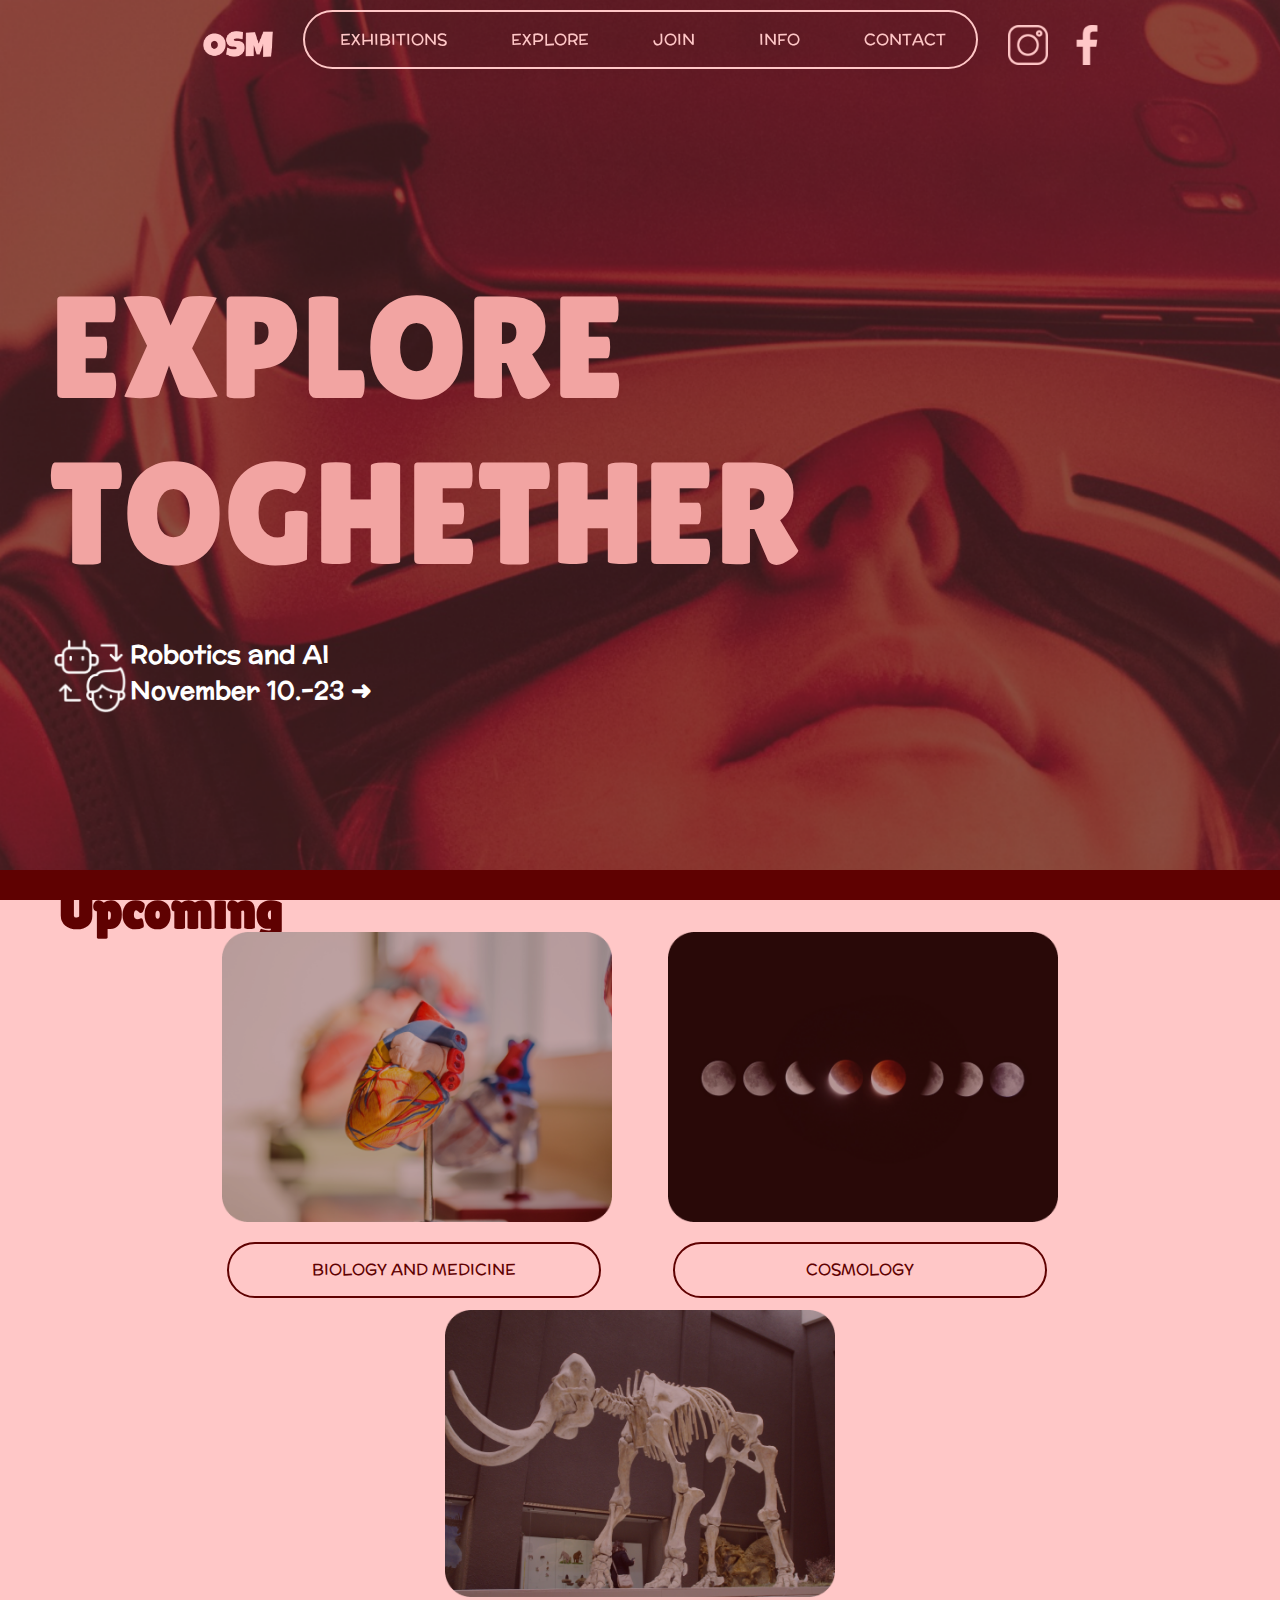
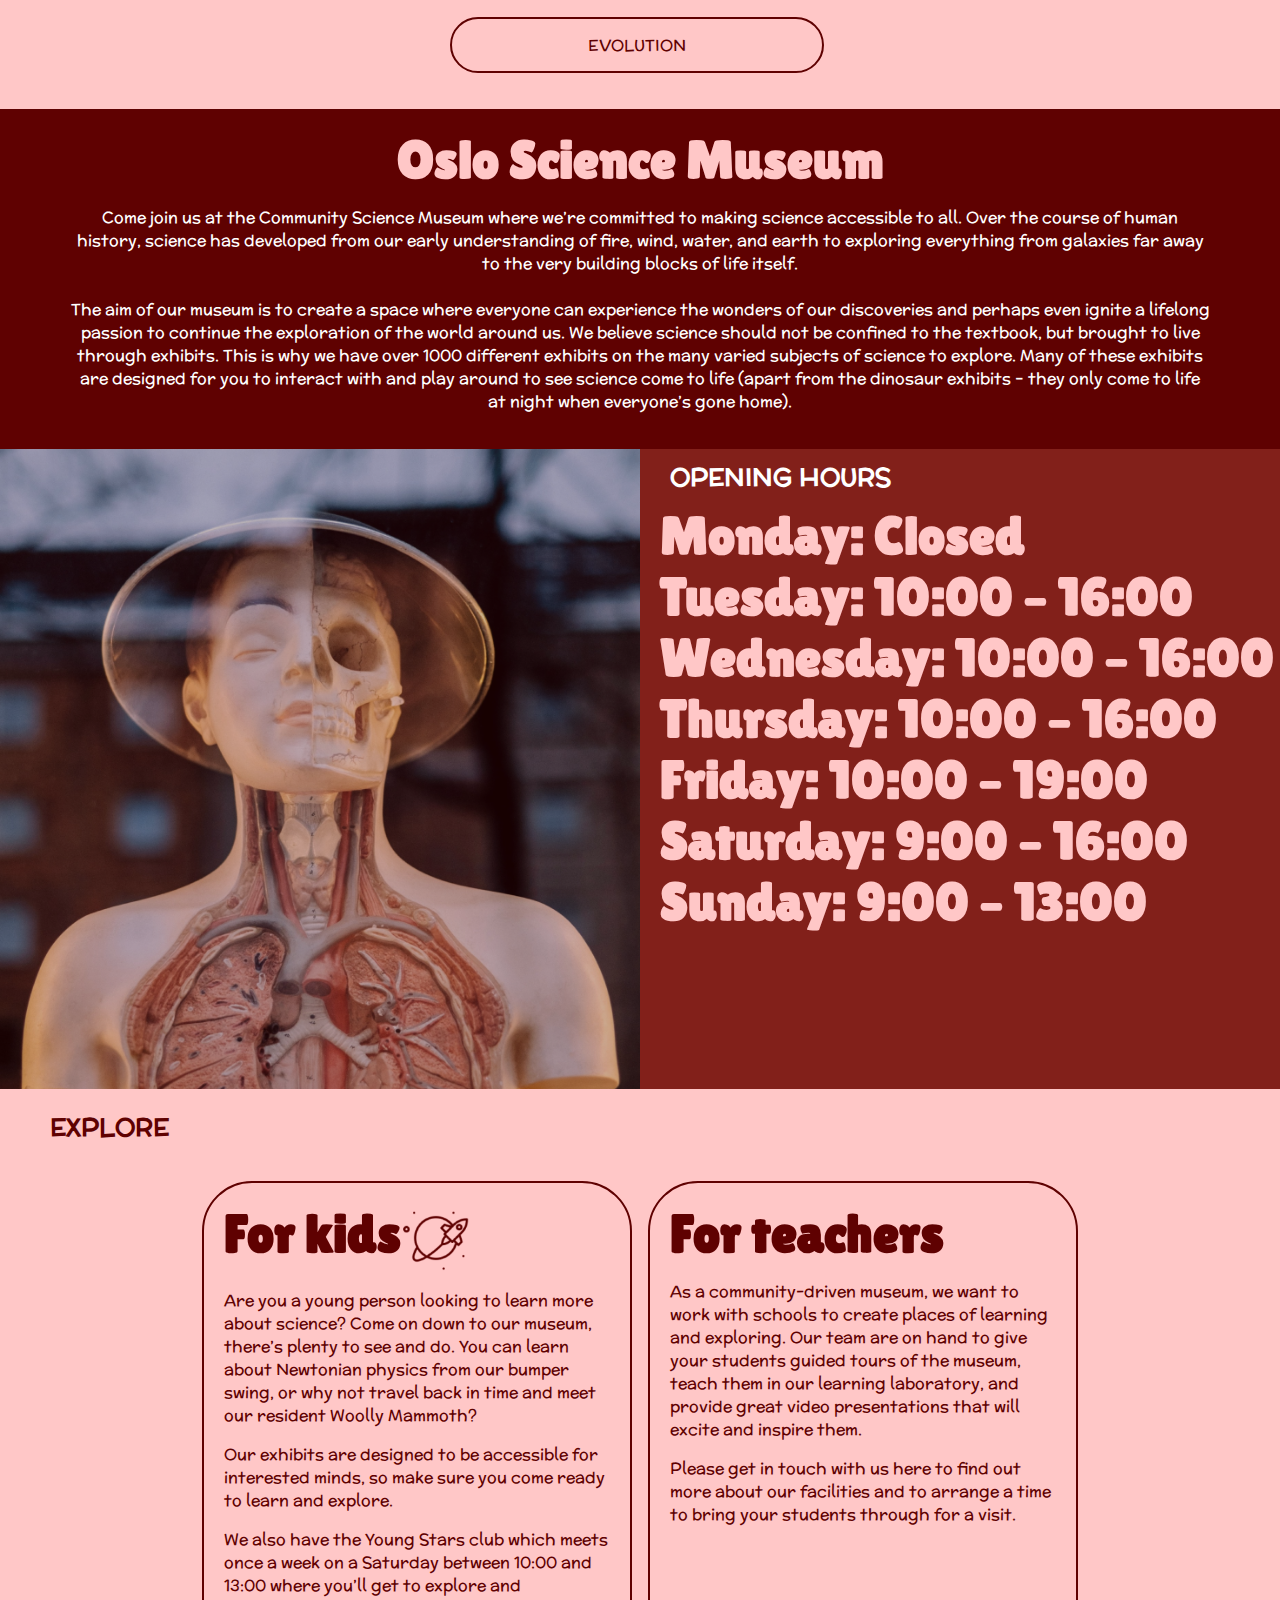
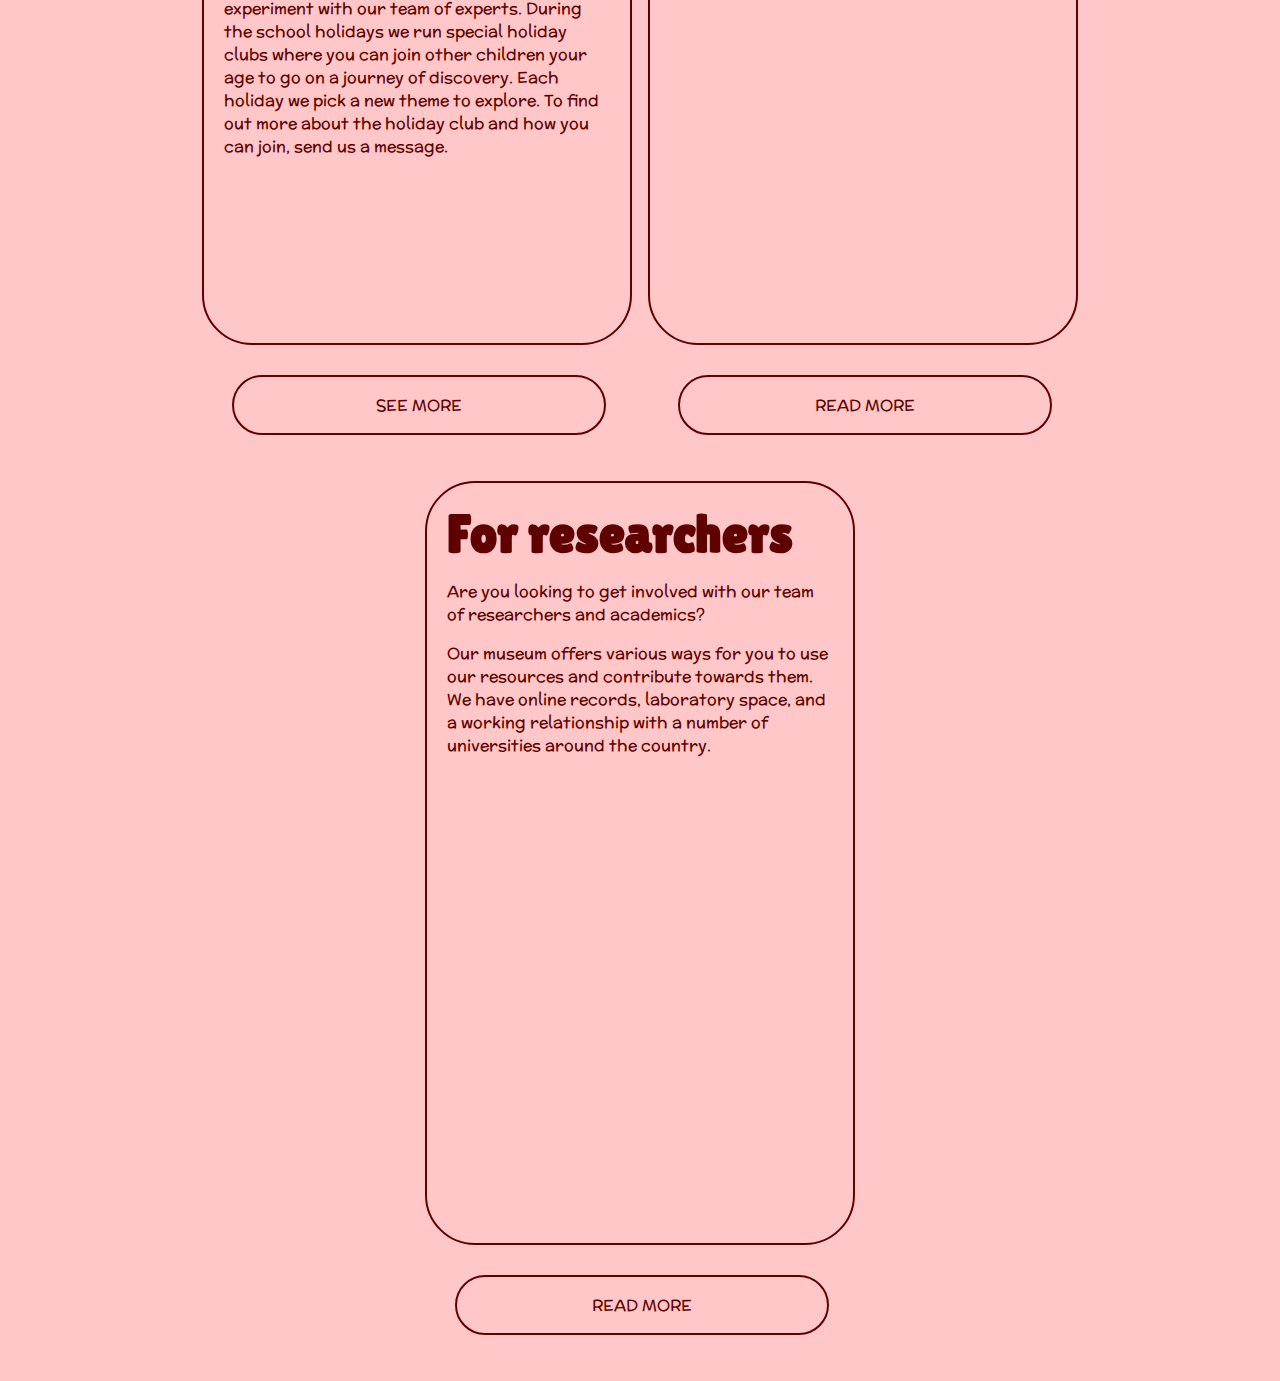
==== index.html @ ce7db131 "involved done" ====
<!DOCTYPE html>
<html lang="en">
<head>
    <meta charset="UTF-8">
    <meta name="viewport" content="width=device-width, initial-scale=1.0">
    <title>Oslo Science Museum</title>
    <link rel="icon" type="image/x-icon" href="img/favicon.png">
    <link rel="preconnect" href="https://fonts.googleapis.com">
<link rel="preconnect" href="https://fonts.gstatic.com" crossorigin>
<link href="https://fonts.googleapis.com/css2?family=Lilita+One&display=swap" rel="stylesheet">
<link rel="preconnect" href="https://fonts.googleapis.com">
<link rel="preconnect" href="https://fonts.gstatic.com" crossorigin>
<link href="https://fonts.googleapis.com/css2?family=McLaren&display=swap" rel="stylesheet">
<link rel="stylesheet" href="index.css">
<link rel="stylesheet" href="assets.css">
</head>
<body>
    <header>
    <div class="logo">
        <a href="index.html"><img src="img/OSM.png" alt="logo"></a>

    </div>
    <div class="header-nav">
   
        <nav>
        <ul>
          <li><a href="exhibitions.html">EXHIBITIONS</a></li>
          <li><a href="explore.html">EXPLORE</a></li>
          <li><a href="join.html">JOIN</a></li>
          <li><a href="#">INFO</a></li>
          <li><a href="#">CONTACT</a></li>
          
            </div>
            
        </ul>
        
      </nav>
     
    </div>
    <div class="icons">
        <div class ="icons-img">
        <img src="img/instagram 2.png" alt="instagram">
        <img src="img/facebook-app-symbol 2.png" alt="facebook">
    </div>
    </div>
</header>

<main>

    <div class="home-banner">
        <div class="home-banner-text">
            <h1>EXPLORE<br>TOGHETHER</h1>
        
        <div class="robot">
            <img src="img/roboticon.png" alt="robot">
            <h3>Robotics and AI <br>November 10.-23 ➜</h3>
         </div>
    </div>
    </div>
    

    

    <div class="upcoming-text"><h2>Upcoming</h2>
        
     <div class="upcoming-banner">
       <div class="upcoming-flex">
            <div class="upcoming-item"><h3>Jan 1.-30.</h3> <img src="img/heart.png" alt=""><a href="#" class="cta"> BIOLOGY AND MEDICINE</a></div>
            <div class="upcoming-item"><h3>Feb 1.-18.</h3><img src="img/solar.png" alt=""><a href="#" class="cta">COSMOLOGY</a></div>
            <div class="upcoming-item"><h3>Feb 19.-30.</h3><img src="img/ele.png" alt=""><a href="#" class="cta">EVOLUTION</a></div>
        </div>
    </div>
    
    

    <div class="oslo"> 
        <div class="oslo-text">
        <h2>Oslo Science Museum</h2>
        <p>Come join us at the Community Science Museum where we’re committed to making science accessible to all.
            Over the course of human history, science has developed from our early understanding of fire, wind, water, and earth to exploring everything from galaxies far away to the very building blocks of life itself.<br><br>
            
            The aim of our museum is to create a space where everyone can experience the wonders of our discoveries and perhaps even ignite a lifelong passion to continue the exploration of the world around us.
            We believe science should not be confined to the textbook, but brought to live through exhibits. This is why we have over 1000 different exhibits on the many varied subjects of science to explore. Many of these exhibits are designed for you to interact with and play around to see science come to life (apart from the dinosaur exhibits – they only come to life at night when everyone’s gone home).</p>
    </div>
</div>

    

<div class="opening">
    <div class="opening1"></div>
    <div class="opening2"> <h3>OPENING HOURS</h3>
      <h2>Monday: Closed<br>
        Tuesday: 10:00 – 16:00<br>
        Wednesday: 10:00 – 16:00<br>
        Thursday: 10:00 – 16:00<br>
        Friday: 10:00 – 19:00<br>
        Saturday: 9:00 – 16:00<br>
        Sunday: 9:00 – 13:00</h2></div>
    
</div>







<div class="explore"><h3>EXPLORE</h3>
    <div class="explore-flex">
        <div class="explore-item"><div class=explore-border><div class="explore-h2"><h2>For kids</h2><img src="img/space-travel 1.png" alt="space icon"></div><p>Are you a young person looking to learn more about science? Come on down to our museum, there’s plenty to see and do.
            You can learn about Newtonian physics from our bumper swing, or why not travel back in time and meet our resident Woolly Mammoth?</p>
            
             <p>Our exhibits are designed to be accessible for interested minds, so make sure you come ready to learn and explore.</p>
            
            <p>We also have the Young Stars club which meets once a week on a Saturday between 10:00 and 13:00 where you’ll get to explore and experiment with our team of experts.
            During the school holidays we run special holiday clubs where you can join other children your age to go on a journey of discovery. Each holiday we pick a new theme to explore. To find out more about the holiday club and how you can join, send us a message.</p></div> <a href="#" class="cta-ex"> SEE MORE</a></div>
            
        <div class="explore-item"><div class=explore-border><h2>For teachers</h2><p>As a community-driven museum, we want to work with schools to create places of learning and exploring. Our team are on hand to give your students guided tours of the museum, teach them in our learning laboratory, and provide great video presentations that will excite and inspire them.</p>

           <p>Please get in touch with us here to find out more about our facilities and to arrange a time to bring your students through for a visit.</p></div><a href="#" class="cta-ex">READ MORE</a></div>

           <div class="explore-item"><div class=explore-border><h2>For researchers</h2><p>Are you looking to get involved with our team of researchers and academics?</p>

            <p>Our museum offers various ways for you to use our resources and contribute towards them. We have online records, laboratory space, and a working relationship with a number of universities around the country.</p></div><a href="#" class="cta-ex">READ MORE</a></div>
     </div>
    </div>
    

    



    

    

    
</main>
    <footer>
       
        
    </footer>

    
</body>
</html>
---- index.css ----
body {
    
    margin: 0%;
    overflow-x: hidden;
  }






.home-banner {
    display: flex;
    background-image: url('img/homebanner.png'); 
    background-repeat: no-repeat;
    background-size: cover; 
    background-position: center; 
    align-items: center;
    height: 1100px; 
    color: white;
    position: absolute;
    top: 0px; 
    width: 100%;
}

.home-banner-text {
    margin-left: 50px;
    
    
}


.robot {
    display: flex;
    flex-direction: row;  
    margin-top: 40px;
    
   
   
}

.robot > img {
    width: auto;
    height: 80px;
  
    

}


.robot {
    width: auto;
    height: 200px;
}

.upcoming-text {
    position: relative;
    background-color: #FFC7C7;
    background-size: cover;
    height: 70px;
    top: 800px;
      
}

.upcoming-text > h2 {

   margin-left: 60px;
   
}

.upcoming-banner {
    display: flex;
    align-items: center;
    justify-content: center;
    
    background-color: #FFC7C7;
    min-height: 500px;
   
    
}



.upcoming-flex {
    display: flex;
    flex-wrap: wrap;
    gap: 1rem;
    padding: 1rem;
    min-width: 600px;
    align-items: center;
    justify-content: center;
}


.upcoming-item{
    width: 390px;
    height: auto;
    padding: 20px;
    

}


.upcoming-item >img{
    width: 390px;
    height: auto;
    margin-top: -80px;
    padding-bottom: 1rem;;
}

.upcoming-item >h3{
   
    margin-left: 20px;
   
  

}



.oslo{
    background-color: #5F0101;
    text-align: center;
    
   
}

.oslo-text{
    padding: 20px;
    margin-inline: 50px;
}

.oslo-text >h2 {
    color: #FFC7C7;
}

.oslo-text >p {
    color: #FFF;
}

.opening{
    display: flex;
    flex-wrap: wrap;
   
}

.opening1{
    background-image: url(img/human.png);
   
    background-repeat: no-repeat;
    background-position: center;
    background-size: cover;
    flex: 1 1 50%;
    min-height: 350px;
    aspect-ratio: 1;
}

.opening2{
    background-color: #82201A;
    background-position: center;
    flex: 1 1 50%;
    min-height: 350px;
    aspect-ratio: 1;
}

.opening2 >h3{
    padding: 10px;
    margin-left: 20px;

}

.opening2 >h2 {
    margin-left: 20px;
    color: #FFC7C7;
}

.explore{
   
    background-color: #FFC7C7;
    
}

.explore >h3{
    padding: 20px;
    margin-left: 30px;
    color: #5F0101;
}

.explore-flex{
    display: flex;
    flex-wrap: wrap;
    padding: 1rem;
    gap: 1rem;
    justify-content: center;
    
}

.explore-h2{
    display: flex;
    
}

.explore-h2 >img{
    max-width: 70px;
}

.explore-item{
    max-width: 430px;

}


.explore-border{
    border: 2px solid #5F0101; 
    border-radius: 50px;
    padding: 20px;
    max-height: 720px;
    min-height: 720px;
}

.cta-ex {
    display: flex;
    justify-content: center; 
    align-items: center; 
    text-align: center; 
    font-size: 16px;
    background-color: rgba(0, 0, 0, 0.); 
    color: #5F0101;
    border: 2px solid #5F0101; 
    border-radius: 50px;
    padding: 8px 60px;
    width: 250px;
    height: 40px;
    margin: 30px;
    
  }
  .cta-ex:hover{
    background: #F2A4A2
}
  

footer{
  
    background-color: #5F0101;
    position: fixed;
    bottom :0px;
    height:30px;
    width:100%;
   
   
}

@media (max-width: 950px) { 

    .home-banner {
        
        height: 700px; 
     
     
       
    }
    
    .upcoming-item{
        width: 290px;
        height: auto;
        padding: 20px;
    
    }
    
    .upcoming-item >img{
        width: 290px;
        
    }
   
    .upcoming-text {
        
        top: 500px;
          
    }
    .upcoming-flex {
       
        max-width: 400px;
       
    }

    .explore-item{
        max-width: 330px;
       
    
    }

    .explore-border{
        max-height: 720px;
        min-height: 100px;
        
        
        
    }
    
    .cta-ex {
        
        border-radius: 50px;
        padding: 8px 10px;
        
      }
}
---- assets.css ----
h1 {
    font-family: 'Lilita One', sans-serif;
    color: #F2A4A2;
    font-size: 145px;
    font-style: normal;
    font-weight: 400;
    line-height: normal;
    margin: 0%;
}

h2 {
    font-family: 'Lilita One', sans-serif;
    font-size: 53px;
    color:#5F0101;
    margin: 0px;
}

h3{
    font-family: 'McLaren', sans-serif;
    font-size: 25px;
    color:#FFF;
    margin: 0px;
}

p {
    font-family: 'McLaren', sans-serif;
    font-size: 16px;
    color:#5F0101;

}



header {
    display: flex;
    padding-top: 20px;
    position: sticky;
    top: 0%;
    z-index: 2;
    justify-content: center;
    align-items: center;
    background-color: rgba(0, 0, 0, 0.); 
    background-size: cover;
    padding: 10px;

    

}

.logo img {
    width: 70px;
    height: auto;
    margin-top: 15px;

   
   
}

.header-nav{
    display: flex;
    justify-content: center;
    border: 2px solid;
    border-radius: 50px;
    color: #FFC7C7;
    
    

}

.header-nav:hover{
    background-color: #5F0101;
}

nav ul{
    margin-left: -35px;
}

nav li {
    display: inline-block;
   
}



a {
   
    text-decoration: none;
    color: #FFC7C7;
    font-family: 'McLaren', sans-serif;
    font-size: 16px;
    align-items: center;
    padding-inline: 30px;
    
    
}



.icons {
    
    margin-top: 15px;
    margin-left: 15px;
}

.icons-img >img{
    width: 40px;
    height: auto;
    margin-left: 15px;

}

.cta {
    display: flex;
    justify-content: center; 
    align-items: center; 
    text-align: center; 
    font-size: 16px;
    background-color: rgba(0, 0, 0, 0.); 
    color: #5F0101;
    border: 2px solid #5F0101; 
    border-radius: 50px;
    padding: 6px 60px;
    width: 250px;
    height: 40px;
    margin-left: 5px;
    
  }

.cta:hover{
    background: #F2A4A2
}

  
  
 
  





@media (max-width: 950px) { 
    
    h1{
        font-size: 60px;
    
    }
    
    h2{
        font-size: 40px;
    }    

    h3{
        font-size: 20px;
    }    
       
   

      .header-nav{
        display: none;
        
        
        
    
    }

    .cta {
        
        border-radius: 50px;
        padding: 6px 10px;
      
        margin-bottom: 20px;
        
      }
    }
         
    @media (min-width: 1201px) { 
        }
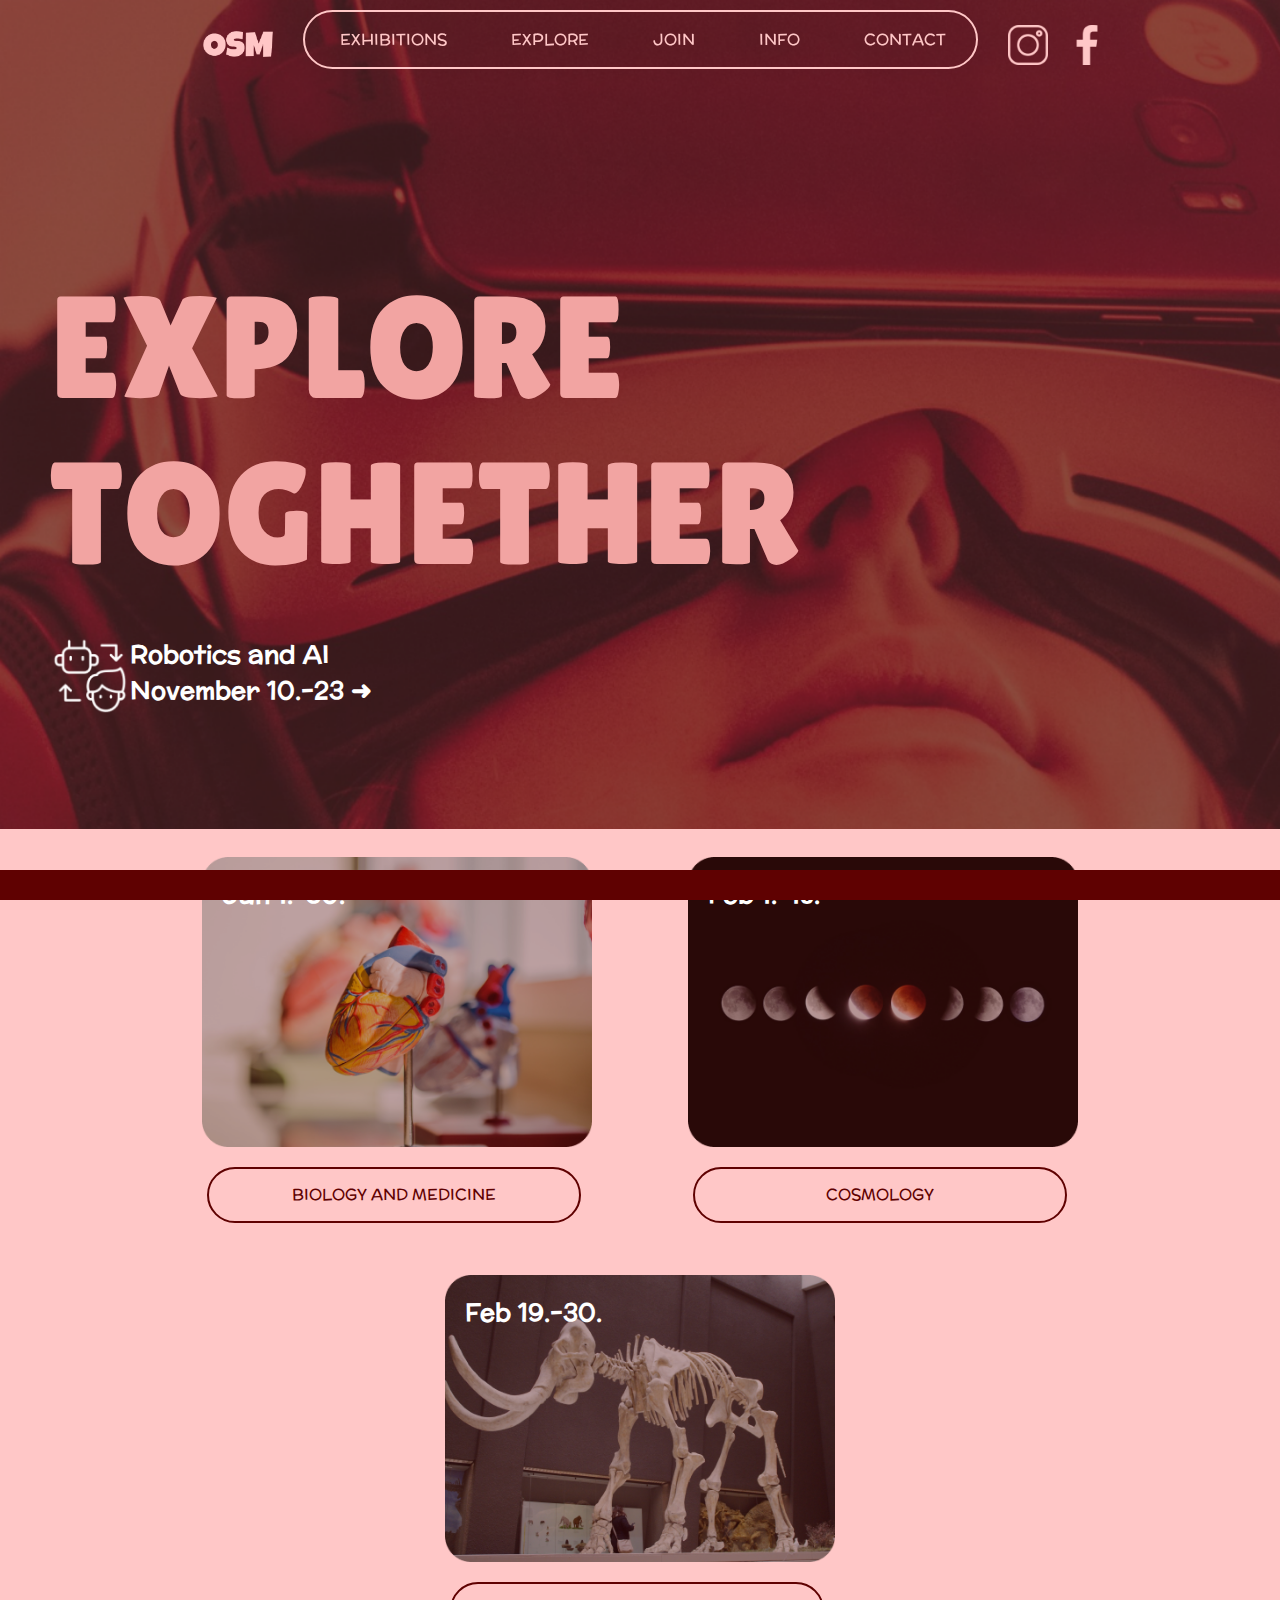
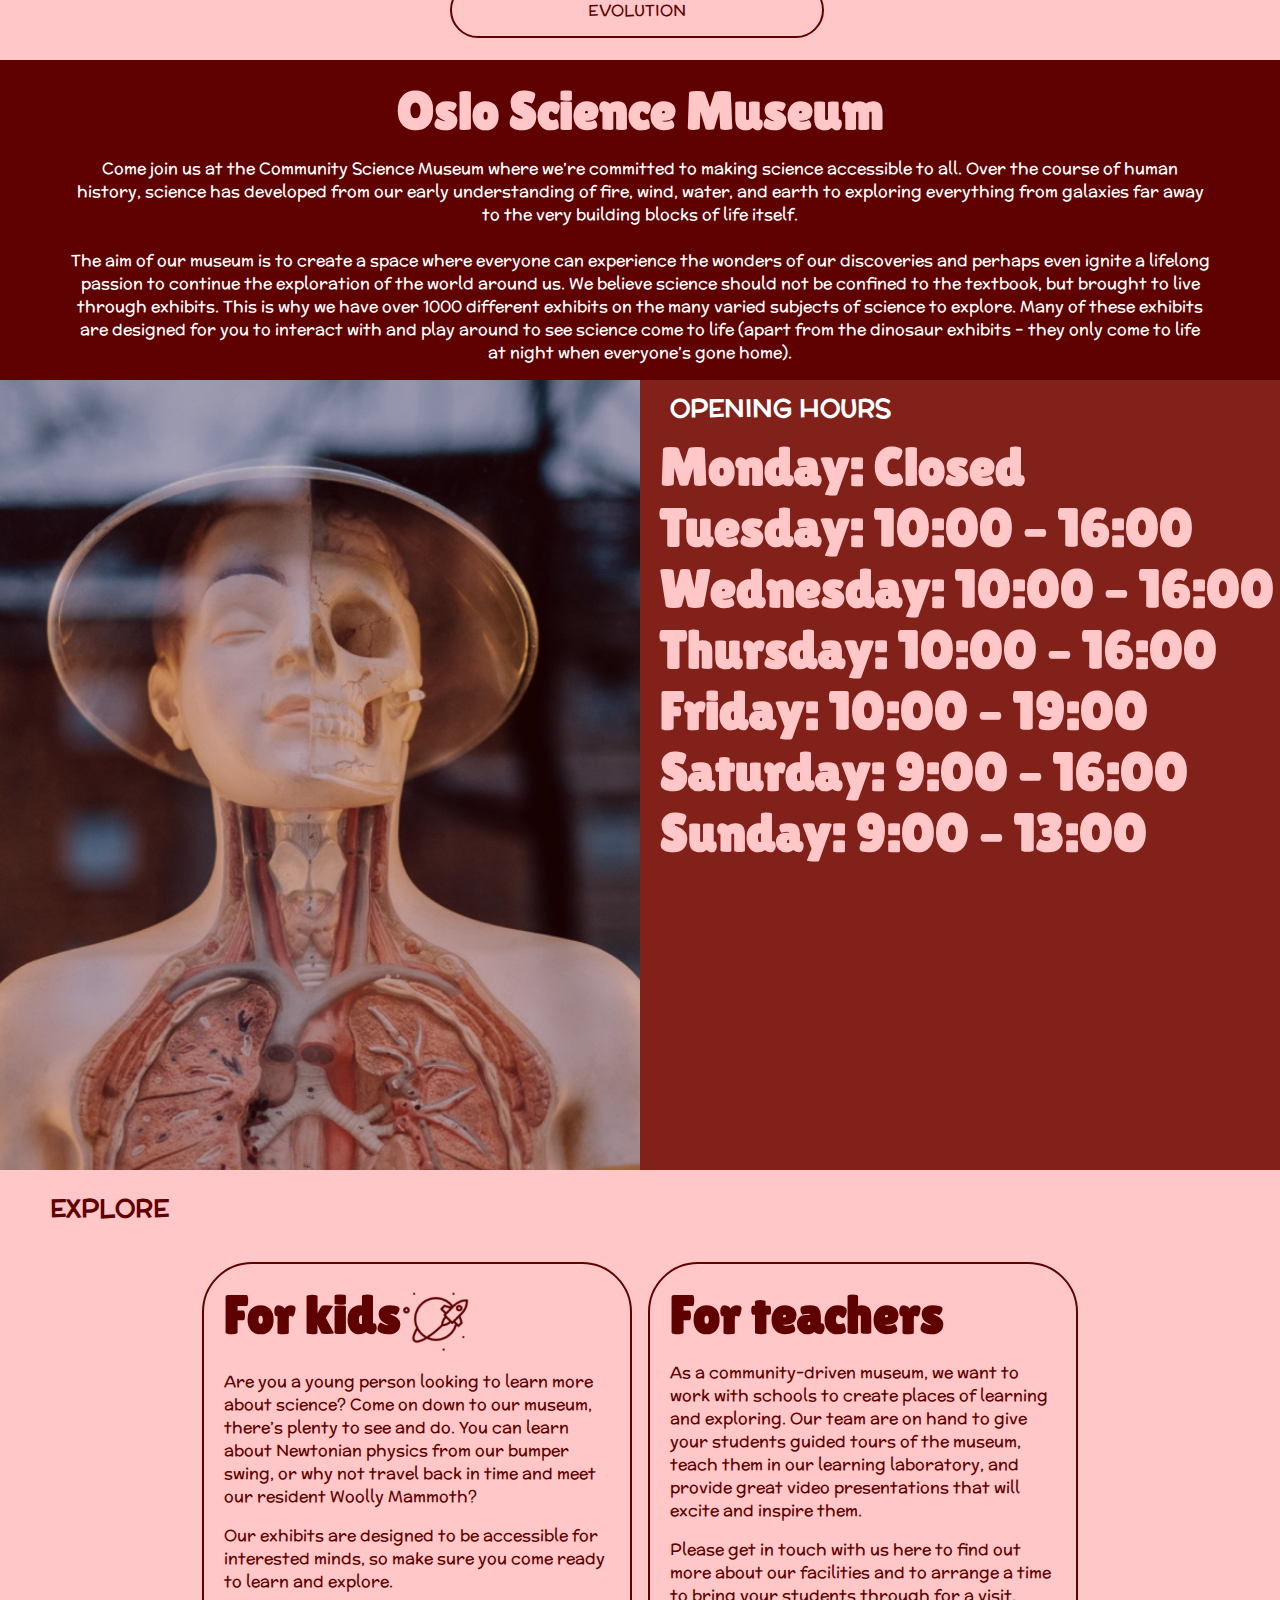
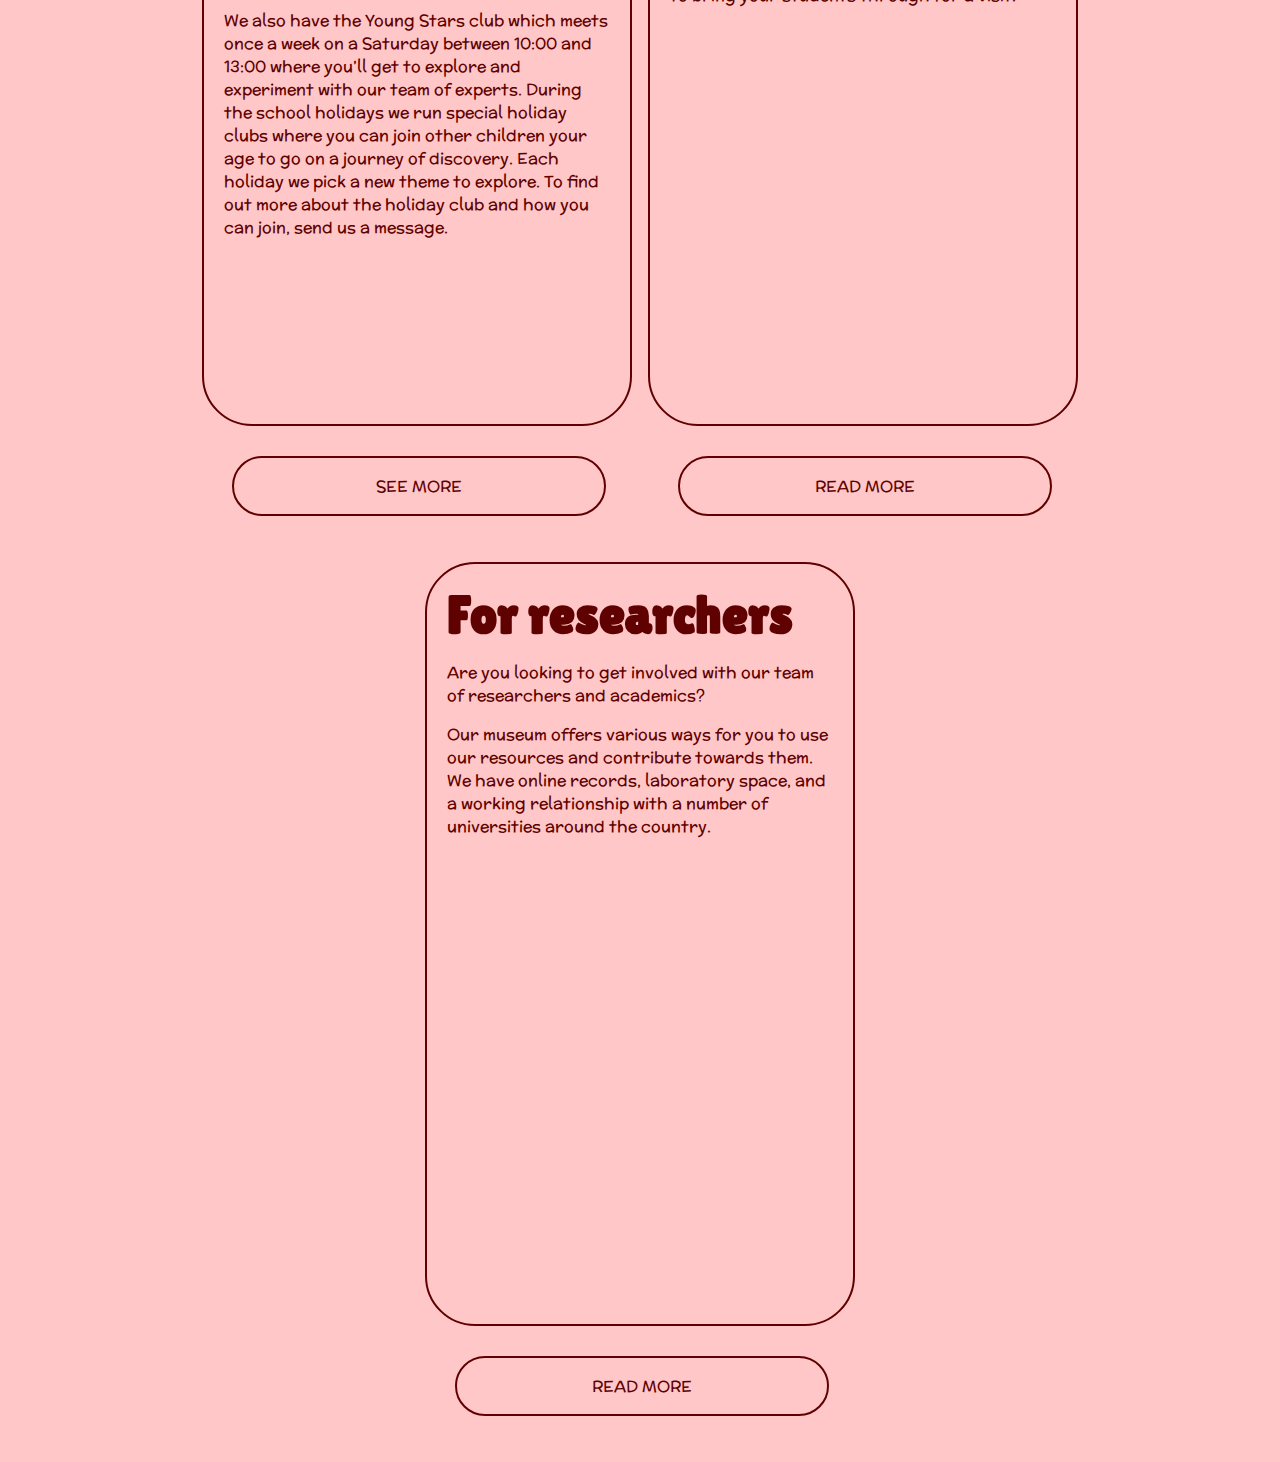
==== commit e564ca5f: "bug fix" ====
--- a/index.html
+++ b/index.html
@@ -27,8 +27,8 @@
           <li><a href="exhibitions.html">EXHIBITIONS</a></li>
           <li><a href="explore.html">EXPLORE</a></li>
           <li><a href="join.html">JOIN</a></li>
-          <li><a href="#">INFO</a></li>
-          <li><a href="#">CONTACT</a></li>
+          <li><a href="info.html">INFO</a></li>
+          <li><a href="con">CONTACT</a></li>
           
             </div>
             
@@ -61,10 +61,13 @@
 
     
 
-    <div class="upcoming-text"><h2>Upcoming</h2>
+    
+    
+     <div class="upcoming-banner">
+       
+       
+       <div class="upcoming-flex">
         
-     <div class="upcoming-banner">
-       <div class="upcoming-flex">
             <div class="upcoming-item"><h3>Jan 1.-30.</h3> <img src="img/heart.png" alt=""><a href="#" class="cta"> BIOLOGY AND MEDICINE</a></div>
             <div class="upcoming-item"><h3>Feb 1.-18.</h3><img src="img/solar.png" alt=""><a href="#" class="cta">COSMOLOGY</a></div>
             <div class="upcoming-item"><h3>Feb 19.-30.</h3><img src="img/ele.png" alt=""><a href="#" class="cta">EVOLUTION</a></div>
--- a/index.css
+++ b/index.css
@@ -59,13 +59,15 @@
     background-color: #FFC7C7;
     background-size: cover;
     height: 70px;
-    top: 800px;
+    top:750px
+ 
       
 }
 
 .upcoming-text > h2 {
 
    margin-left: 60px;
+   
    
 }
 
@@ -76,6 +78,10 @@
     
     background-color: #FFC7C7;
     min-height: 500px;
+    
+    position: relative;
+    top: 750px;
+   
    
     
 }
@@ -86,32 +92,35 @@
     display: flex;
     flex-wrap: wrap;
     gap: 1rem;
-    padding: 1rem;
+    padding: 2rem;
     min-width: 600px;
     align-items: center;
     justify-content: center;
+   
 }
 
 
 .upcoming-item{
     width: 390px;
     height: auto;
-    padding: 20px;
-    
-
-}
-
-
-.upcoming-item >img{
+    padding: 40px;
+    
+
+}
+
+
+.upcoming-item img{
     width: 390px;
     height: auto;
     margin-top: -80px;
     padding-bottom: 1rem;;
 }
 
-.upcoming-item >h3{
+.upcoming-item h3{
    
     margin-left: 20px;
+    position: relative;
+    top:-25px
    
   
 
@@ -122,6 +131,8 @@
 .oslo{
     background-color: #5F0101;
     text-align: center;
+    position: relative;
+    top:700px
     
    
 }
@@ -142,6 +153,10 @@
 .opening{
     display: flex;
     flex-wrap: wrap;
+    position: relative;
+    top:680px;
+    min-height: 800px;
+    
    
 }
 
@@ -152,8 +167,10 @@
     background-position: center;
     background-size: cover;
     flex: 1 1 50%;
-    min-height: 350px;
+  
+  
     aspect-ratio: 1;
+ 
 }
 
 .opening2{
@@ -162,6 +179,8 @@
     flex: 1 1 50%;
     min-height: 350px;
     aspect-ratio: 1;
+   
+    
 }
 
 .opening2 >h3{
@@ -170,7 +189,7 @@
 
 }
 
-.opening2 >h2 {
+.opening2 h2 {
     margin-left: 20px;
     color: #FFC7C7;
 }
@@ -178,6 +197,8 @@
 .explore{
    
     background-color: #FFC7C7;
+    position: relative;
+    top: 670px;
     
 }
 
@@ -193,6 +214,7 @@
     padding: 1rem;
     gap: 1rem;
     justify-content: center;
+   
     
 }
 
@@ -201,7 +223,7 @@
     
 }
 
-.explore-h2 >img{
+.explore-h2 img{
     max-width: 70px;
 }
 
@@ -251,11 +273,12 @@
    
 }
 
-@media (max-width: 950px) { 
+@media (max-width: 1073px) { 
 
     .home-banner {
         
         height: 700px; 
+        top:150px;
      
      
        
@@ -264,11 +287,11 @@
     .upcoming-item{
         width: 290px;
         height: auto;
-        padding: 20px;
-    
-    }
-    
-    .upcoming-item >img{
+        padding: 40px;
+    
+    }
+    
+    .upcoming-item img{
         width: 290px;
         
     }
@@ -300,8 +323,11 @@
     
     .cta-ex {
         
-        border-radius: 50px;
-        padding: 8px 10px;
-        
-      }
+        padding: 8px 0px;
+      
+        
+      } 
+
+   
+
 }--- a/assets.css
+++ b/assets.css
@@ -70,7 +70,9 @@
 }
 
 .header-nav:hover{
-    background-color: #5F0101;
+    background: rgba(95, 1, 1, 0.70);
+
+
 }
 
 nav ul{
@@ -141,7 +143,7 @@
 
 
 
-@media (max-width: 950px) { 
+@media (max-width: 1073px) { 
     
     h1{
         font-size: 60px;
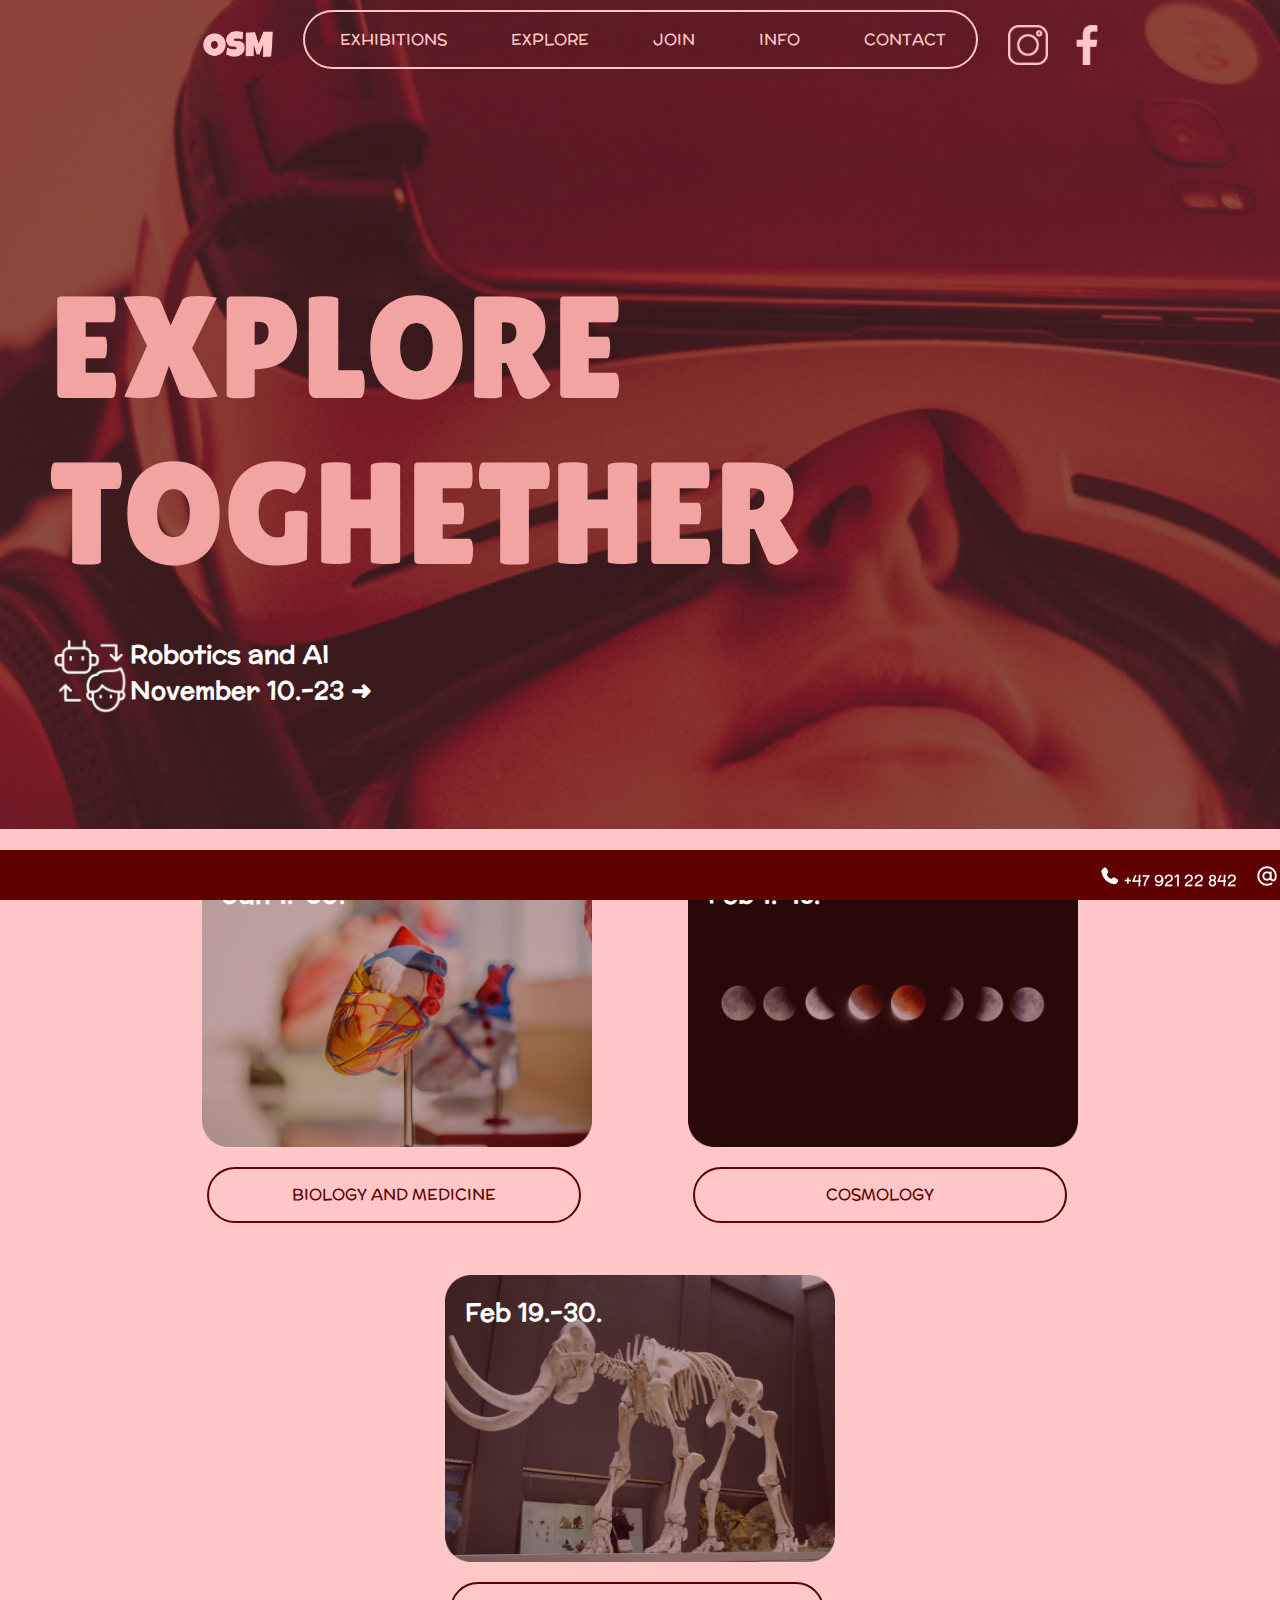
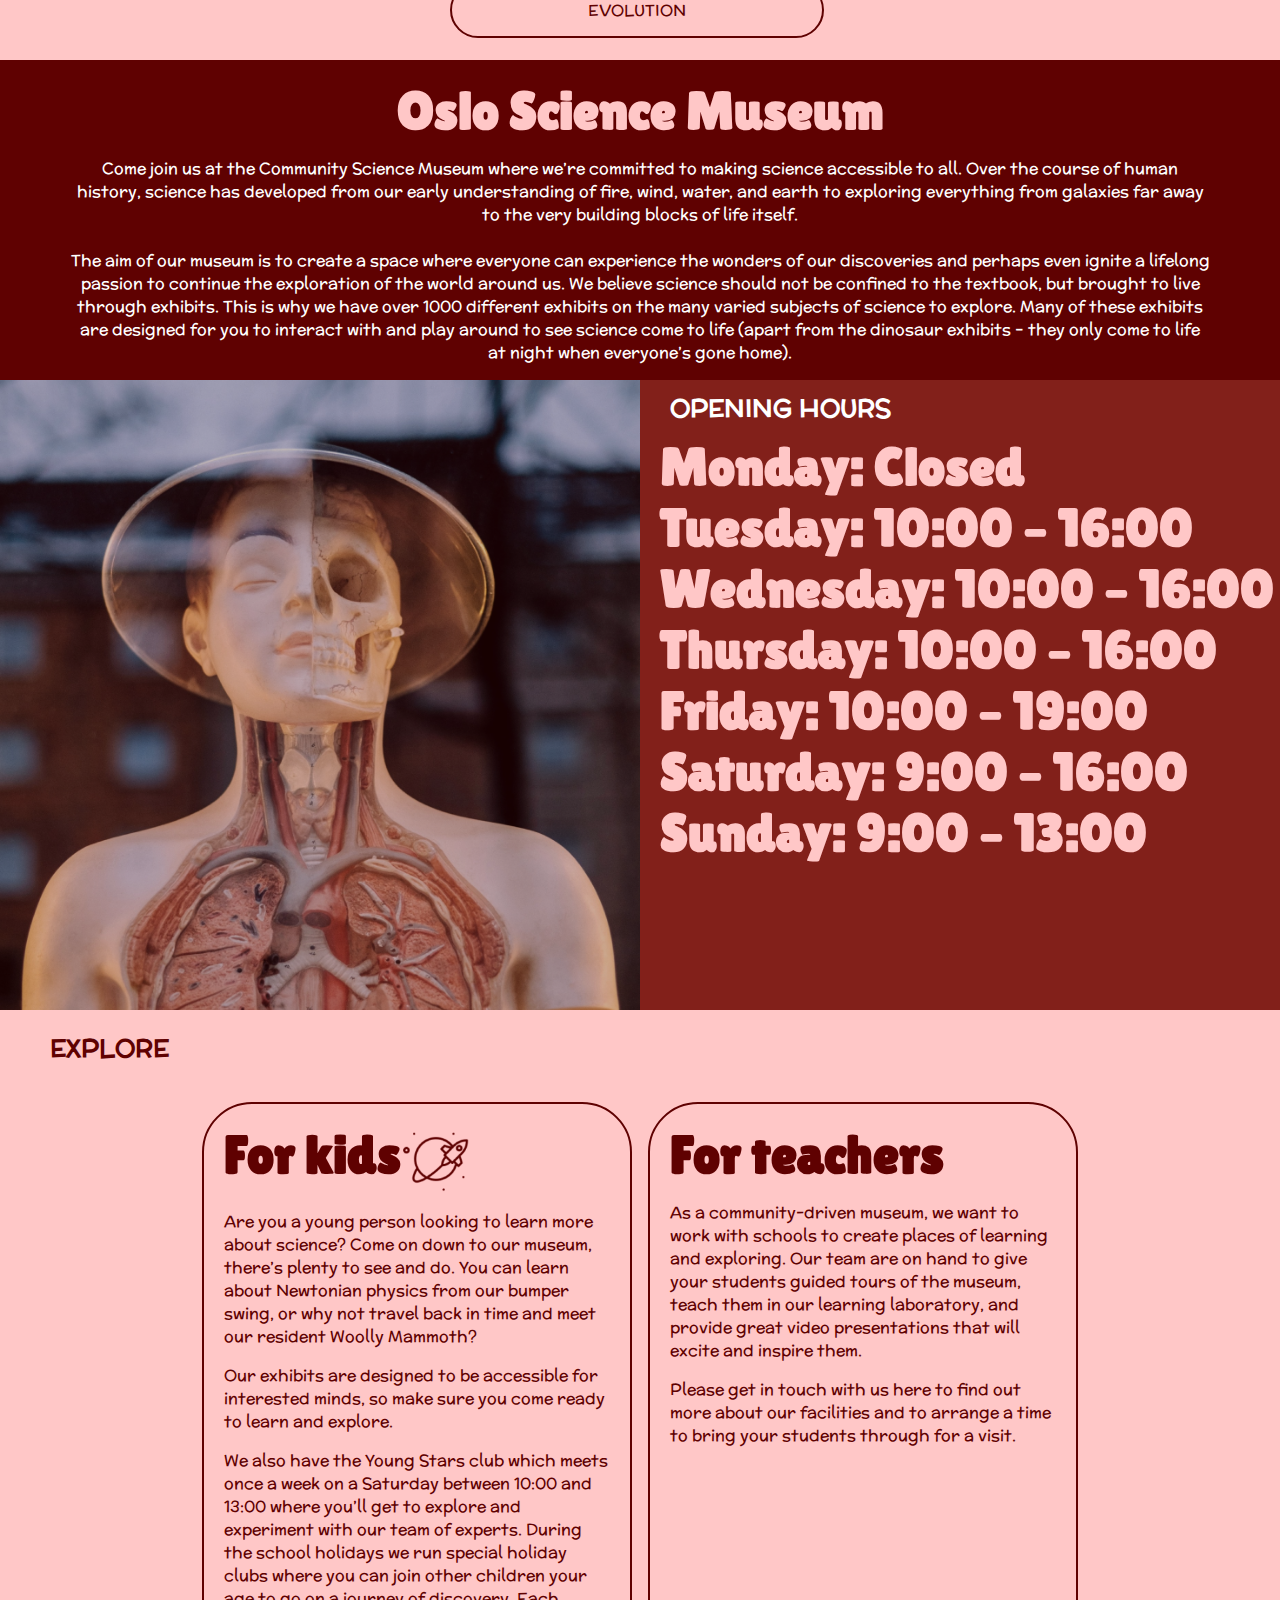
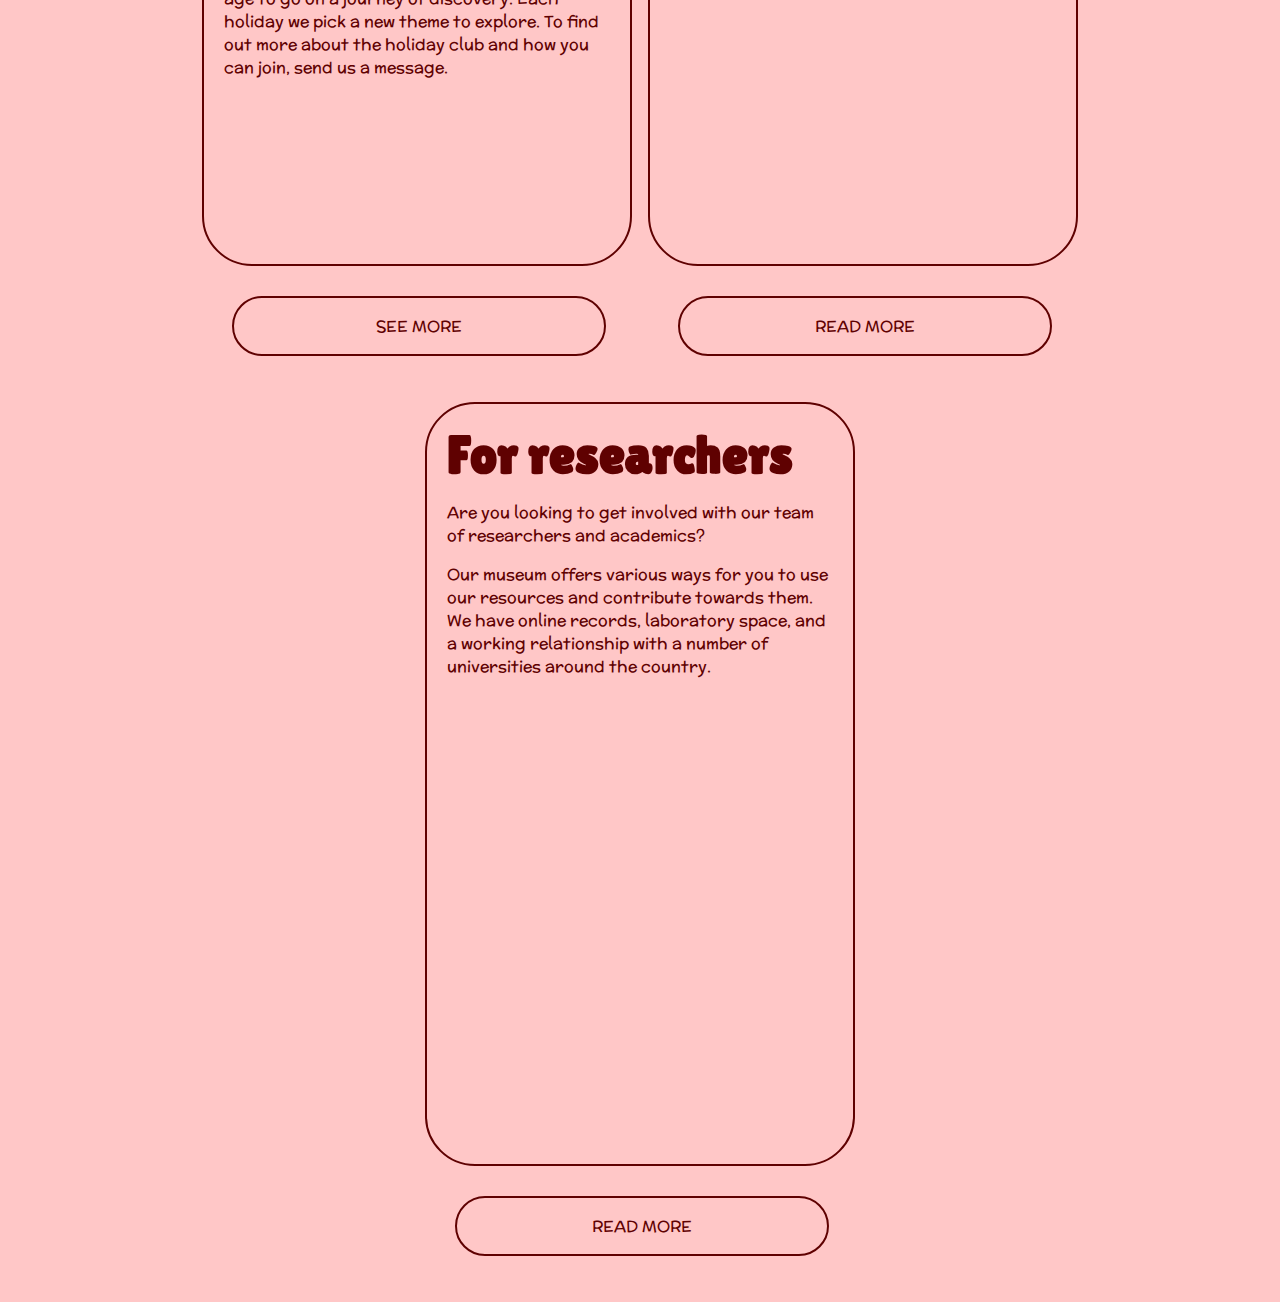
==== commit 7c977749: "footer" ====
--- a/index.html
+++ b/index.html
@@ -21,22 +21,44 @@
 
     </div>
     <div class="header-nav">
-   
-        <nav>
-        <ul>
+    <nav>
+         <ul>
           <li><a href="exhibitions.html">EXHIBITIONS</a></li>
           <li><a href="explore.html">EXPLORE</a></li>
           <li><a href="join.html">JOIN</a></li>
           <li><a href="info.html">INFO</a></li>
-          <li><a href="con">CONTACT</a></li>
+          <li><a href="contact.html">CONTACT</a></li>
           
-            </div>
+           
             
         </ul>
         
       </nav>
-     
-    </div>
+ </div>
+
+
+    <input type="checkbox" id="op"></input>
+<div class="mobile">
+  <label for="op">MENU</label>
+</div>
+<div class="overlay overlay-hugeinc">
+    <label for="op">CLOSE</label>
+			<nav>
+				<ul>
+                    <li><a href="exhibitions.html">EXHIBITIONS</a></li>
+                    <li><a href="explore.html">EXPLORE</a></li>
+                    <li><a href="join.html">JOIN</a></li>
+                    <li><a href="info.html">INFO</a></li>
+                    <li><a href="contact.html">CONTACT</a></li>
+				</ul>
+			</nav>
+          
+</div>
+
+
+
+
+
     <div class="icons">
         <div class ="icons-img">
         <img src="img/instagram 2.png" alt="instagram">
@@ -68,9 +90,9 @@
        
        <div class="upcoming-flex">
         
-            <div class="upcoming-item"><h3>Jan 1.-30.</h3> <img src="img/heart.png" alt=""><a href="#" class="cta"> BIOLOGY AND MEDICINE</a></div>
-            <div class="upcoming-item"><h3>Feb 1.-18.</h3><img src="img/solar.png" alt=""><a href="#" class="cta">COSMOLOGY</a></div>
-            <div class="upcoming-item"><h3>Feb 19.-30.</h3><img src="img/ele.png" alt=""><a href="#" class="cta">EVOLUTION</a></div>
+            <div class="upcoming-item"><h3>Jan 1.-30.</h3> <img src="img/heart.png" alt=""><a href="exhibitions.html" class="cta"> BIOLOGY AND MEDICINE</a></div>
+            <div class="upcoming-item"><h3>Feb 1.-18.</h3><img src="img/solar.png" alt=""><a href="exhibitions.html" class="cta">COSMOLOGY</a></div>
+            <div class="upcoming-item"><h3>Feb 19.-30.</h3><img src="img/ele.png" alt=""><a href="exhibitions.html" class="cta">EVOLUTION</a></div>
         </div>
     </div>
     
@@ -116,15 +138,15 @@
              <p>Our exhibits are designed to be accessible for interested minds, so make sure you come ready to learn and explore.</p>
             
             <p>We also have the Young Stars club which meets once a week on a Saturday between 10:00 and 13:00 where you’ll get to explore and experiment with our team of experts.
-            During the school holidays we run special holiday clubs where you can join other children your age to go on a journey of discovery. Each holiday we pick a new theme to explore. To find out more about the holiday club and how you can join, send us a message.</p></div> <a href="#" class="cta-ex"> SEE MORE</a></div>
+            During the school holidays we run special holiday clubs where you can join other children your age to go on a journey of discovery. Each holiday we pick a new theme to explore. To find out more about the holiday club and how you can join, send us a message.</p></div> <a href="explore.html" class="cta-ex"> SEE MORE</a></div>
             
         <div class="explore-item"><div class=explore-border><h2>For teachers</h2><p>As a community-driven museum, we want to work with schools to create places of learning and exploring. Our team are on hand to give your students guided tours of the museum, teach them in our learning laboratory, and provide great video presentations that will excite and inspire them.</p>
 
-           <p>Please get in touch with us here to find out more about our facilities and to arrange a time to bring your students through for a visit.</p></div><a href="#" class="cta-ex">READ MORE</a></div>
+           <p>Please get in touch with us here to find out more about our facilities and to arrange a time to bring your students through for a visit.</p></div><a href="explore.html"  class="cta-ex">READ MORE</a></div>
 
            <div class="explore-item"><div class=explore-border><h2>For researchers</h2><p>Are you looking to get involved with our team of researchers and academics?</p>
 
-            <p>Our museum offers various ways for you to use our resources and contribute towards them. We have online records, laboratory space, and a working relationship with a number of universities around the country.</p></div><a href="#" class="cta-ex">READ MORE</a></div>
+            <p>Our museum offers various ways for you to use our resources and contribute towards them. We have online records, laboratory space, and a working relationship with a number of universities around the country.</p></div><a href="explore.html" class="cta-ex">READ MORE</a></div>
      </div>
     </div>
     
@@ -140,8 +162,10 @@
     
 </main>
     <footer>
+        <div class="footer-text">
+            <p><img src="img/phone.png" alt="phone icon"> +47 921 22 842</p> <p> <img src="img/arroba-2.png" alt="mail icon"> OSM@INFO.NO</p> <p><img src="img/maps-and-flags.png" alt="location icon">KJELSÅSVEIEN 143, 0491 OSLO</p>
        
-        
+    </div>  
     </footer>
 
     
--- a/index.css
+++ b/index.css
@@ -4,7 +4,6 @@
     margin: 0%;
     overflow-x: hidden;
   }
-
 
 
 
@@ -75,10 +74,8 @@
     display: flex;
     align-items: center;
     justify-content: center;
-    
     background-color: #FFC7C7;
     min-height: 500px;
-    
     position: relative;
     top: 750px;
    
@@ -155,7 +152,7 @@
     flex-wrap: wrap;
     position: relative;
     top:680px;
-    min-height: 800px;
+    
     
    
 }
@@ -177,7 +174,7 @@
     background-color: #82201A;
     background-position: center;
     flex: 1 1 50%;
-    min-height: 350px;
+    min-height: 550px;
     aspect-ratio: 1;
    
     
@@ -267,10 +264,40 @@
     background-color: #5F0101;
     position: fixed;
     bottom :0px;
-    height:30px;
+    height:50px;
     width:100%;
-   
-   
+    display: flex;
+    
+   
+   
+}
+
+.footer-text{
+    display: flex;
+    gap: 20px;
+    position: relative;
+    left: 1100px;
+
+    
+}
+
+
+
+.footer-text img{
+   
+    width: 20px;
+    height: 20px;
+   
+   
+    
+}
+
+.footer-text p{
+    position: relative;
+    color: #FFF;
+    margin-top: ;
+    
+    
 }
 
 @media (max-width: 1073px) { 
@@ -278,10 +305,18 @@
     .home-banner {
         
         height: 700px; 
-        top:150px;
+        top:0px;
      
      
        
+    }
+
+    .upcoming-banner {
+        
+        top: 550px;
+       
+       
+        
     }
     
     .upcoming-item{
@@ -307,6 +342,17 @@
        
     }
 
+    .oslo{
+       
+        top:500px  
+    }
+
+    .opening{
+       
+        top:480px;
+          
+    }
+
     .explore-item{
         max-width: 330px;
        
@@ -328,6 +374,11 @@
         
       } 
 
-   
+      .explore{
+   
+      
+        top: 370px;
+        
+    }
 
 }--- a/assets.css
+++ b/assets.css
@@ -36,7 +36,7 @@
 header {
     display: flex;
     padding-top: 20px;
-    position: sticky;
+    position: relative;
     top: 0%;
     z-index: 2;
     justify-content: center;
@@ -61,9 +61,9 @@
 .header-nav{
     display: flex;
     justify-content: center;
-    border: 2px solid;
+    border: 2px solid #FFC7C7;
     border-radius: 50px;
-    color: #FFC7C7;
+    
     
     
 
@@ -77,10 +77,12 @@
 
 nav ul{
     margin-left: -35px;
+  
 }
 
 nav li {
     display: inline-block;
+    
    
 }
 
@@ -93,10 +95,124 @@
     font-family: 'McLaren', sans-serif;
     font-size: 16px;
     align-items: center;
-    padding-inline: 30px;
-    
-    
-}
+    padding: 30px;
+    
+    
+}
+
+
+.mobile{
+    
+ 
+    
+    color: #FFC7C7;
+    border: 2px solid #FFC7C7;
+    border-radius: 50px;
+    display: none;
+    padding: 10px;
+    width: 90px;
+    
+    
+  }
+  
+  .mobile:hover{
+    background: rgba(95, 1, 1, 0.70);
+    
+  }
+  
+#op{
+    display: none;
+}
+  
+  .mobile label{
+    font-family: 'McLaren', sans-serif;
+    font-size: 16px;
+    margin-left: 20px;
+    
+  }
+  
+  
+  
+  .overlay{
+     text-align: center;
+      position: fixed;
+      width: 100%;
+      height: 100%;
+      top: 0;
+      left: 0;
+      background: #82201A;
+  }
+  
+  .overlay label{
+      
+      position: absolute;
+      text-align: center;
+      color: #FFC7C7;
+      font-family: 'McLaren', sans-serif;
+      font-size: 16px;
+      z-index: 100;
+      cursor:pointer;
+      margin-top: 15px;
+      border: 2px solid #FFC7C7;
+      border-radius: 50px;
+      padding: 10px;
+      width: 90px;
+      margin-left: -60px;
+      
+  }
+  
+  .overlay nav {
+      text-align: center;
+      position: relative;
+      top: 20%;
+      height: 60%;
+     
+  }
+  
+  .overlay ul {
+      list-style: none;
+      padding: 0;
+      margin: 0 auto;
+      display: inline-block;
+      height: 100%;
+      position: relative;
+  }
+  
+  .overlay ul li {
+      display: block;
+      height: 20%;
+      height: calc(100% / 5);
+      min-height: 54px;
+      border: none;
+  }
+  
+  .overlay ul li a {
+      font-weight: 300;
+      display: block;
+      color: #FFC7C7;
+
+      font-family: McLaren;
+      font-size: 19px;
+     
+  }
+  
+ 
+  
+  .mobile~.overlay-hugeinc{
+      opacity: 0;
+      visibility: hidden;
+     
+  }
+  
+  #op:checked~.overlay-hugeinc{
+      opacity: 1;
+      visibility: visible;
+     
+  }
+  
+ 
+
+
 
 
 
@@ -176,7 +292,11 @@
         margin-bottom: 20px;
         
       }
+
+      .mobile{
+        
+        display:flex;
+      }
     }
          
-    @media (min-width: 1201px) { 
-        }+   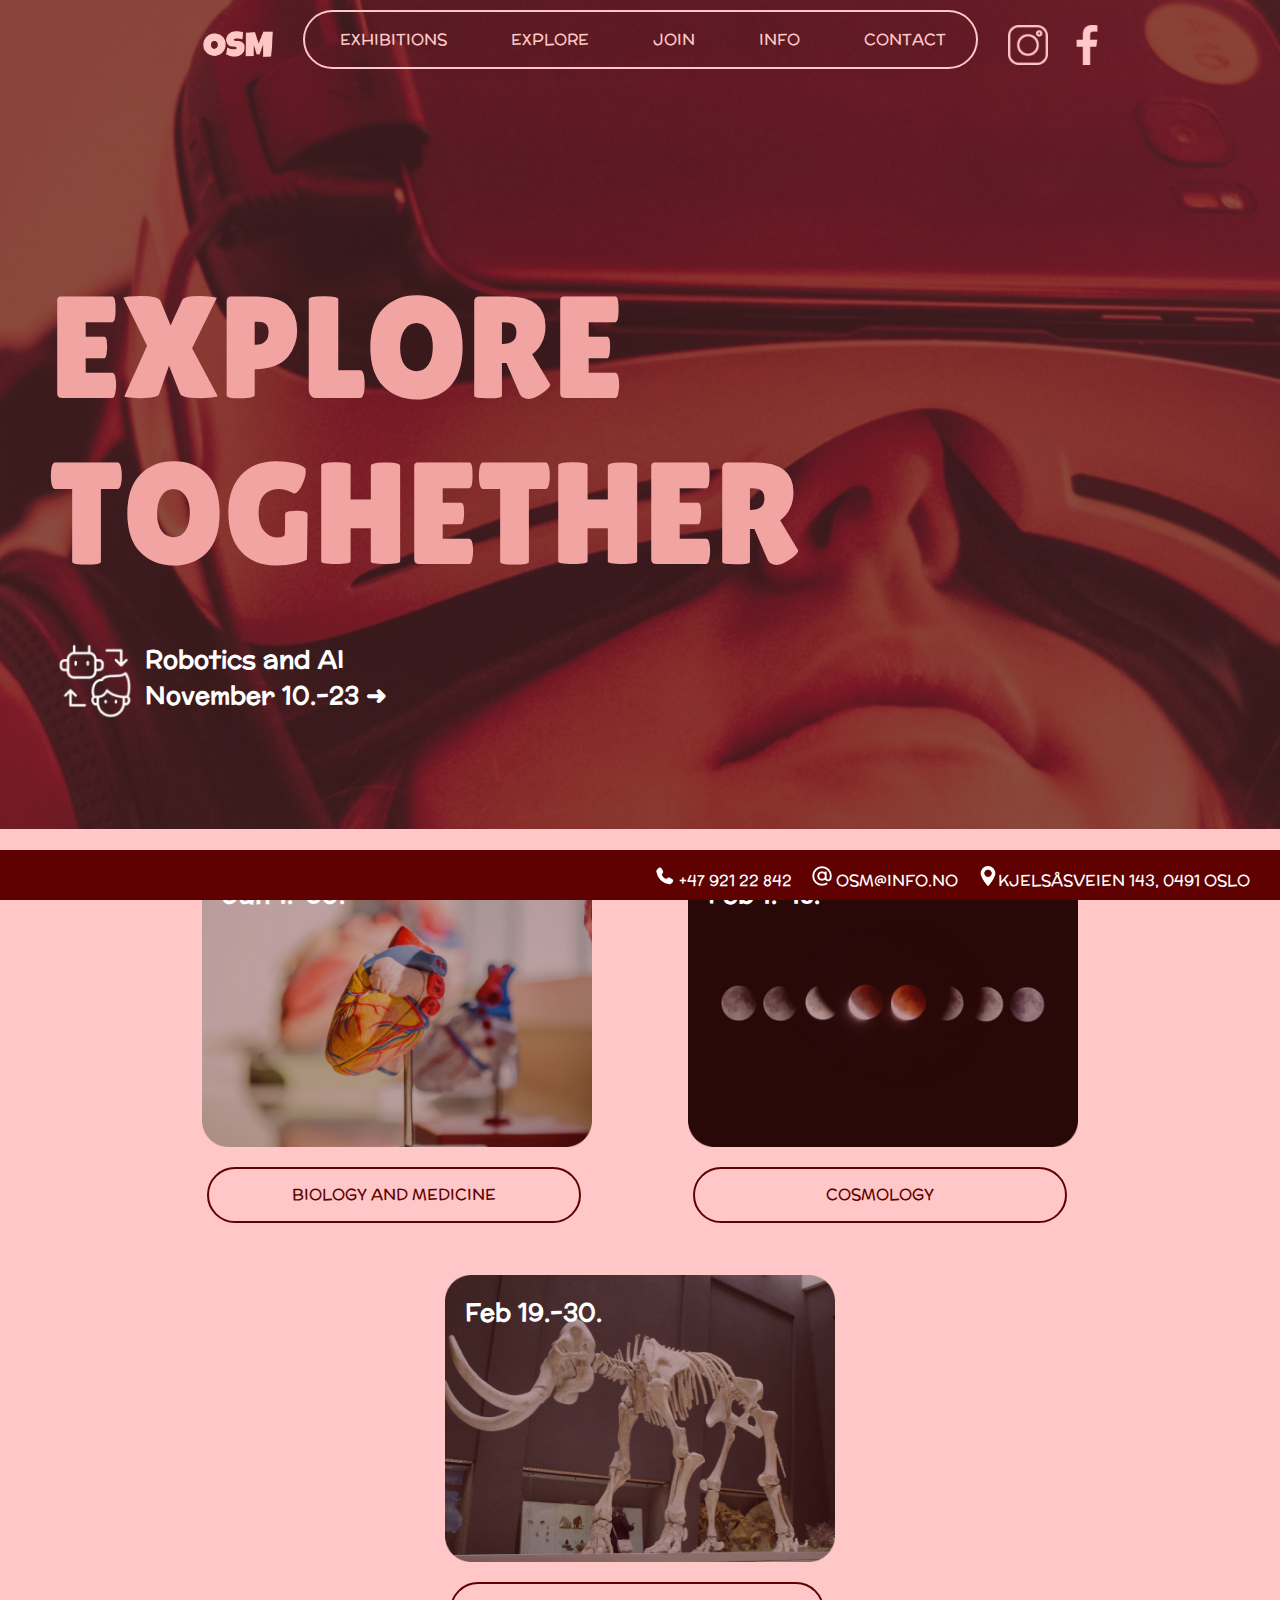
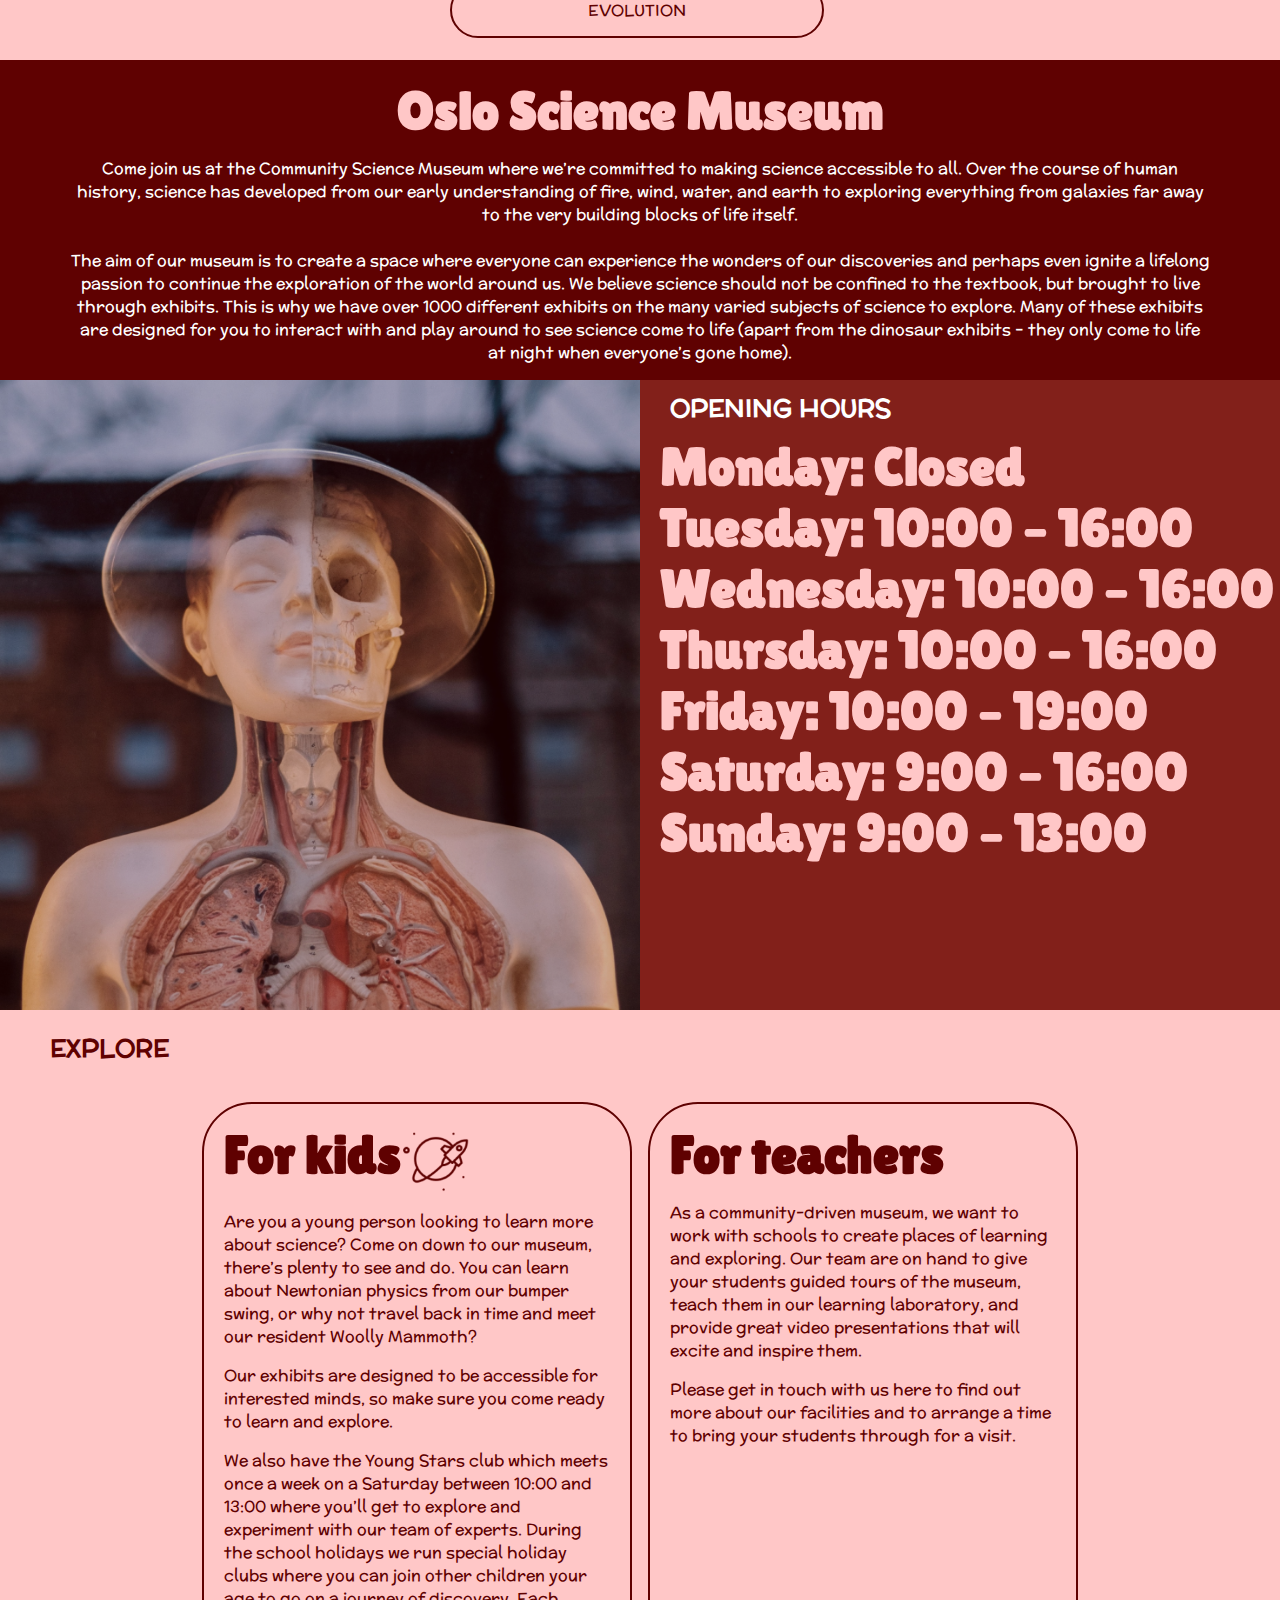
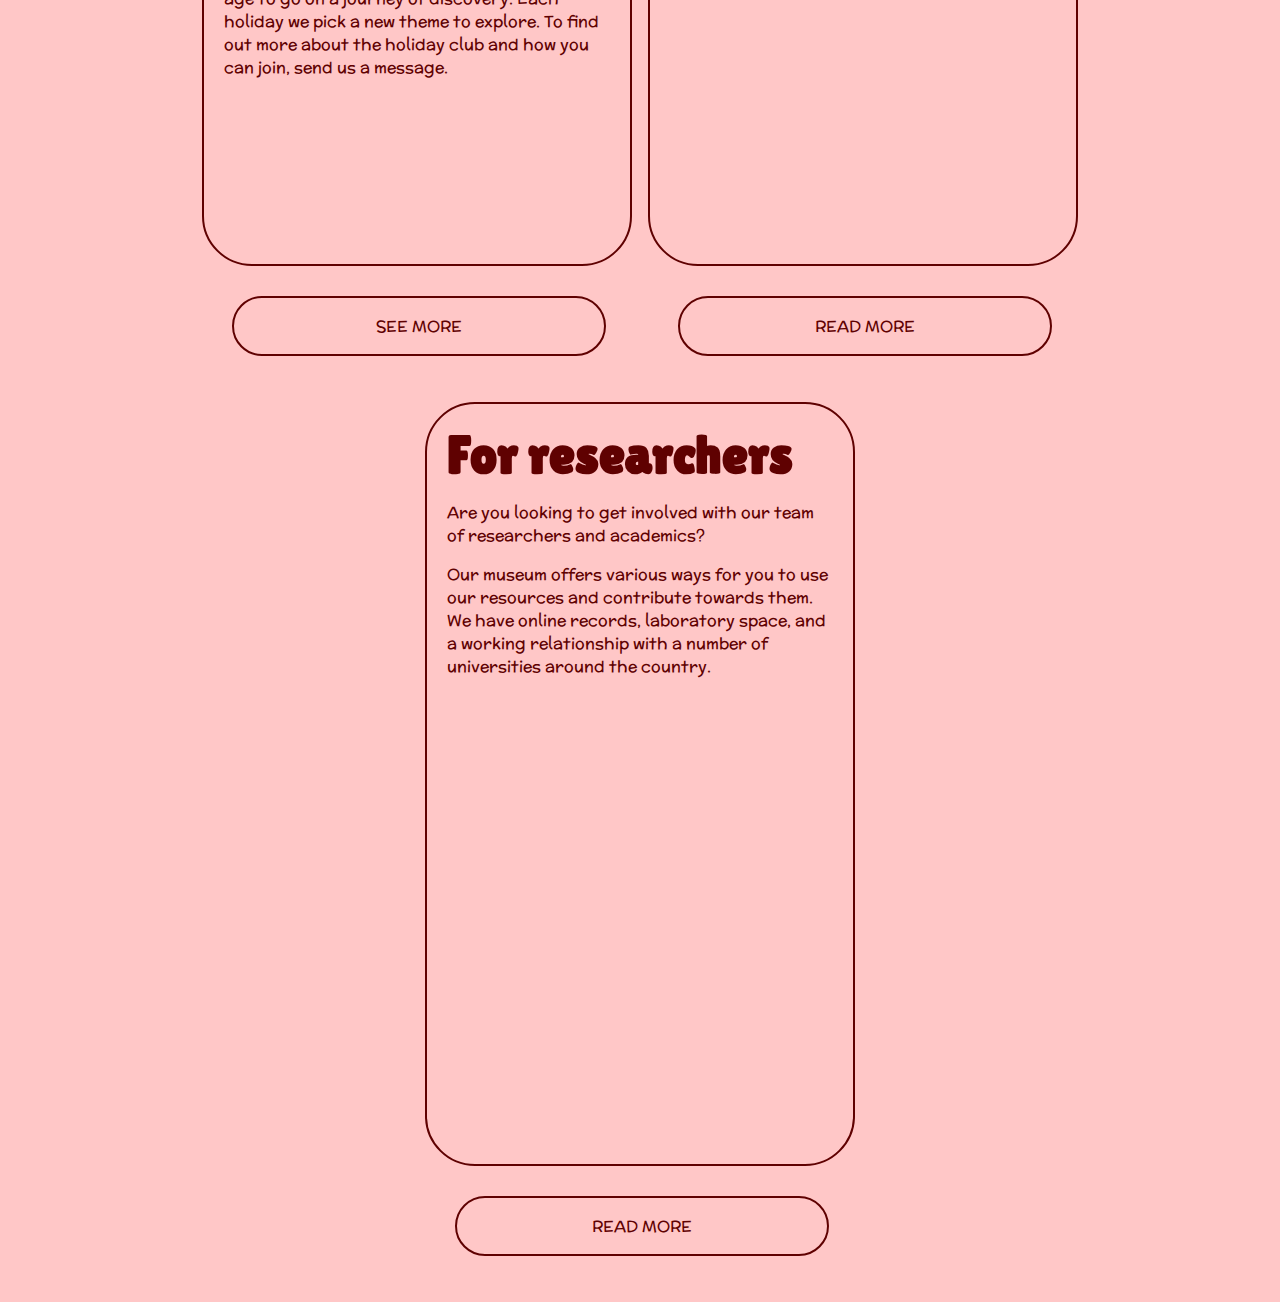
==== commit b5180f71: "robot link fixed" ====
--- a/index.html
+++ b/index.html
@@ -74,8 +74,8 @@
             <h1>EXPLORE<br>TOGHETHER</h1>
         
         <div class="robot">
-            <img src="img/roboticon.png" alt="robot">
-            <h3>Robotics and AI <br>November 10.-23 ➜</h3>
+            <a href="exhibitions.html"><img src="img/roboticon.png" alt="robot"></a> 
+            <a href="exhibitions.html"><h3>Robotics and AI <br>November 10.-23 ➜</h3></a>
          </div>
     </div>
     </div>
--- a/index.css
+++ b/index.css
@@ -34,14 +34,20 @@
     display: flex;
     flex-direction: row;  
     margin-top: 40px;
-    
-   
-   
-}
-
-.robot > img {
+    padding: 0%;
+    
+   
+   
+}
+
+.robot a{
+    padding: 5px;
+}
+
+.robot  img {
     width: auto;
     height: 80px;
+    padding: 0%;
   
     
 
@@ -167,6 +173,7 @@
   
   
     aspect-ratio: 1;
+    max-height: 790px;
  
 }
 
@@ -174,7 +181,7 @@
     background-color: #82201A;
     background-position: center;
     flex: 1 1 50%;
-    min-height: 550px;
+    max-height: 790px;
     aspect-ratio: 1;
    
     
@@ -189,6 +196,7 @@
 .opening2 h2 {
     margin-left: 20px;
     color: #FFC7C7;
+   
 }
 
 .explore{
@@ -275,8 +283,8 @@
 .footer-text{
     display: flex;
     gap: 20px;
-    position: relative;
-    left: 1100px;
+    position: absolute;
+    right: 30px;
 
     
 }
@@ -295,7 +303,7 @@
 .footer-text p{
     position: relative;
     color: #FFF;
-    margin-top: ;
+    
     
     
 }
@@ -311,6 +319,14 @@
        
     }
 
+    .robot  img {
+        width: auto;
+        height: 60px;
+      
+        
+    
+    }
+
     .upcoming-banner {
         
         top: 550px;
@@ -353,6 +369,24 @@
           
     }
 
+    
+    .opening2 h2 {
+        font-size: 30px;
+       
+    }
+    .opening1{
+        min-width: 375px;
+        min-height: 650px;
+     
+    }
+    
+    .opening2{
+        min-width: 375px;
+        min-height: 650px;
+       
+        
+    }
+
     .explore-item{
         max-width: 330px;
        
@@ -369,16 +403,17 @@
     
     .cta-ex {
         
-        padding: 8px 0px;
-      
-        
-      } 
+        padding: 8px 0px;   
+    } 
 
       .explore{
-   
-      
-        top: 370px;
-        
-    }
-
+
+        top: 370px;   
+    }
+
+    footer{
+  
+        display: none;
+          
+    }
 }--- a/assets.css
+++ b/assets.css
@@ -222,7 +222,7 @@
     margin-left: 15px;
 }
 
-.icons-img >img{
+.icons img{
     width: 40px;
     height: auto;
     margin-left: 15px;
@@ -278,9 +278,6 @@
 
       .header-nav{
         display: none;
-        
-        
-        
     
     }
 
@@ -297,6 +294,16 @@
         
         display:flex;
       }
+
+      
+      .icons img{
+        width: 36px;
+        height: auto;
+    }
+    .logo img {
+        width: 60px;
+        height: auto;   
+    }
     }
          
    